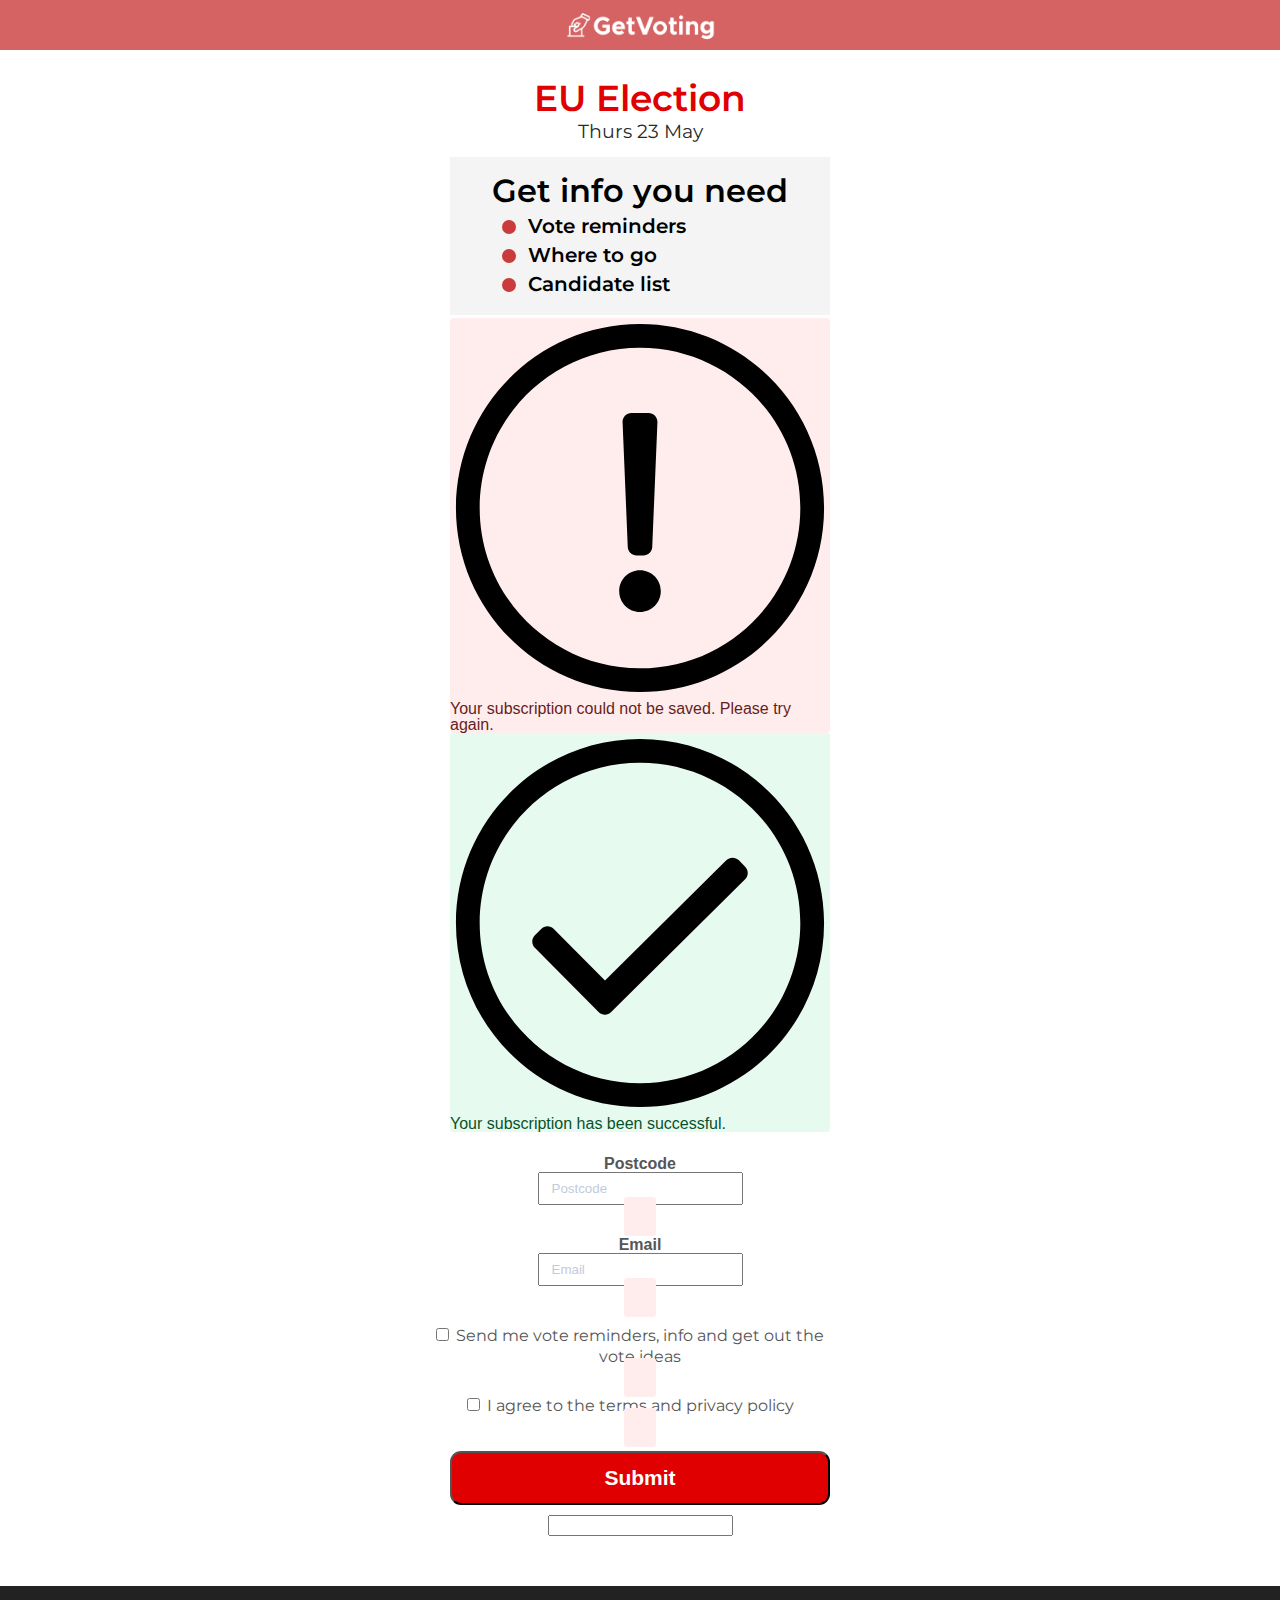
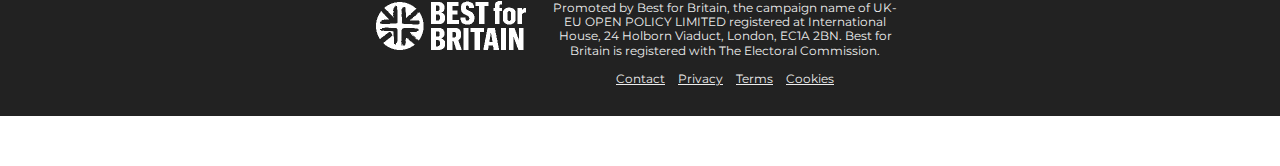
==== index.html @ a3f3d527 "first commit" ====
<!DOCTYPE html>
<html>

<head>
  <meta charset="utf-8" />
  <meta http-equiv="X-UA-Compatible" content="IE=edge" />
  <meta name="viewport" content="width=device-width, initial-scale=1" />
  <!--<link rel="prefetch" href="postal-vote" />
  <link rel="prefetch" href="remind-me" />-->
  <title>Getvoting.org</title>
  <meta name="description" content="Getvoting.org - Everything you need to get it done" />
  <link href="https://fonts.googleapis.com/css?family=Montserrat:400,500,600,700" rel="stylesheet" />
  <link rel="stylesheet" href="css/app.css" />
  <link rel="stylesheet" href="css/sibform.css" />
  <meta itemprop="name" content="Getvoting.org" />
  <meta itemprop="description" content="Getvoting.org - Everything you need to get it done" />
  <meta itemprop="image" content="images/getvoting.jpg" />

  <meta name="twitter:card" content="summary_large_image" />
  <meta name="twitter:site" content="@BestForBritain" />
  <meta name="twitter:title" content="Getvoting.org - Everything you need to get it done" />
  <meta name="twitter:description" content="Getvoting.org - Everything you need to get it done" />
  <meta name="twitter:creator" content="@BestForBritain" />
  <meta name="twitter:image:src" content="https://getvoting.org/images/getvoting.jpg" />

  <meta property="og:title" content="Getvoting.org - Everything you need to get it done" />
  <meta property="og:type" content="article" />
  <meta property="og:image" content="images/getvoting.jpg" />
  <meta property="og:image:width" content="1200" />
  <meta property="og:image:height" content="630" />
  <meta property="og:description" content="Getvoting.org - Everything you need to get it done" />
  <meta property="og:site_name" content="Best For Britain" />

  <script src="https://code.jquery.com/jquery-3.4.1.min.js" integrity="sha256-CSXorXvZcTkaix6Yvo6HppcZGetbYMGWSFlBw8HfCJo=" crossorigin="anonymous"></script>

  <!-- Global site tag (gtag.js) - Google Analytics -->
  <script async src="https://www.googletagmanager.com/gtag/js?id=UA-98374795-5"></script>
  <script>
    window.dataLayer = window.dataLayer || [];

    function gtag() {
      dataLayer.push(arguments);
    }
    gtag('js', new Date());
    gtag('config', 'UA-98374795-5');
  </script>
  <!-- Facebook Pixel Code -->
<script>
    ! function(f, b, e, v, n, t, s) {
      if (f.fbq) return;
      n = f.fbq = function() {
        n.callMethod ?
          n.callMethod.apply(n, arguments) : n.queue.push(arguments)
      };
      if (!f._fbq) f._fbq = n;
      n.push = n;
      n.loaded = !0;
      n.version = '2.0';
      n.queue = [];
      t = b.createElement(e);
      t.async = !0;
      t.src = v;
      s = b.getElementsByTagName(e)[0];
      s.parentNode.insertBefore(t, s)
    }(window, document, 'script',
      'https://connect.facebook.net/en_US/fbevents.js');
    fbq('init', '1871418283117093');
    fbq('track', 'PageView');
  </script>
  <noscript>
  <img height="1" width="1" src="https://www.facebook.com/tr?id=1871418283117093&ev=PageView&noscript=1"/>
</noscript>
  <!-- End Facebook Pixel Code -->

  <script>
    $(function() {

      function daysUntil(year, month, day) {
        var now = new Date(),
            dateEnd = new Date(year, month - 1, day), // months are zero-based
            days = (dateEnd - now) / 1000/60/60/24;   // convert milliseconds to days

        return Math.round(days);
      }

      daysLeft = daysUntil(2019, 5, 23);
      //alert(daysLeft);

      if (daysLeft == -1) {
        daysLeftString = 'Vote today!';
      } else if (daysLeft == 1) {
        daysLeftString = 'Vote in ' + daysLeft + ' day';
      } else if (daysLeft == 0) {
        daysLeftString = 'Tomorrow';
      } else {
        daysLeftString = 'Vote in ' + daysLeft + ' days';
      }

      $( ".title-days-left" ).text(daysLeftString);

    });
  </script>

  <!-- SEND IN BLUE FORM -->
  <link rel="stylesheet" href="https://assets.sendinblue.com/component/form/61c63ac2f8837041dc7e.css">
  <link rel="stylesheet" href="https://assets.sendinblue.com/component/clickable/74ef9830e6b42f1f3c59.css">
  <link rel="stylesheet" href="https://sibforms.com/forms/end-form/build/sib-styles.css">
  <script src="https://www.google.com/recaptcha/api.js?hl=en"></script>

</head>

<body>
  <nav class="navbar navbar-dark bg-dark">
    <div class="container">
      <a class="navbar-brand" href="/">Get Voting</a>
    </div>
  </nav>
  <div class="content pt-3 home-content">
    <div class="container">
      <div class="content-block home-screen">
        <div class="title-eu-election">EU Election</div>
        <div class="title-days-left"></div>
        <div class="title-day">Thurs 23 May</div>

        <div class="list-container">
          <div class="title-info">Get info you need</div>
          <div class="bullet-list">
            <dl class="bulleted">
              <dt>Vote reminders</dt>
              <dt>Where to go</dt>
              <dt>Candidate list</dt>
            </dl>
          </div>
        </div>
      </div>
      <div class="form-container">


        <!-- FORM START -->

        <div id="sib-form-container" class="sib-form-container" style="text-align: center;
           background-color: #EFF2F7;                                 ">
          <div id="error-message" class="sib-form-message-panel" style=" font-size:16px; text-align:left; font-family:&quot;Helvetica&quot;, sans-serif; color:#661d1d; background-color:#ffeded; border-radius:3px; border-color:#ff4949; max-width:540px;">
            <div class="sib-form-message-panel__text sib-form-message-panel__text--center">
              <svg viewBox="0 0 512 512" class="sib-icon sib-notification__icon">
                <path d="M256 40c118.621 0 216 96.075 216 216 0 119.291-96.61 216-216 216-119.244 0-216-96.562-216-216 0-119.203 96.602-216 216-216m0-32C119.043 8 8 119.083 8 256c0 136.997 111.043 248 248 248s248-111.003 248-248C504 119.083 392.957 8 256 8zm-11.49 120h22.979c6.823 0 12.274 5.682 11.99 12.5l-7 168c-.268 6.428-5.556 11.5-11.99 11.5h-8.979c-6.433 0-11.722-5.073-11.99-11.5l-7-168c-.283-6.818 5.167-12.5 11.99-12.5zM256 340c-15.464 0-28 12.536-28 28s12.536 28 28 28 28-12.536 28-28-12.536-28-28-28z"
                />
              </svg>
              <span class="sib-form-message-panel__inner-text">
                          Your subscription could not be saved. Please try again.
                      </span>
            </div>
          </div>
          <div></div>
          <div id="success-message" class="sib-form-message-panel" style=" font-size:16px; text-align:left; font-family:&quot;Helvetica&quot;, sans-serif; color:#085229; background-color:#e7faf0; border-radius:3px; border-color:#13ce66; max-width:540px;">
            <div class="sib-form-message-panel__text sib-form-message-panel__text--center">
              <svg viewBox="0 0 512 512" class="sib-icon sib-notification__icon">
                <path d="M256 8C119.033 8 8 119.033 8 256s111.033 248 248 248 248-111.033 248-248S392.967 8 256 8zm0 464c-118.664 0-216-96.055-216-216 0-118.663 96.055-216 216-216 118.664 0 216 96.055 216 216 0 118.663-96.055 216-216 216zm141.63-274.961L217.15 376.071c-4.705 4.667-12.303 4.637-16.97-.068l-85.878-86.572c-4.667-4.705-4.637-12.303.068-16.97l8.52-8.451c4.705-4.667 12.303-4.637 16.97.068l68.976 69.533 163.441-162.13c4.705-4.667 12.303-4.637 16.97.068l8.451 8.52c4.668 4.705 4.637 12.303-.068 16.97z"
                />
              </svg>
              <span class="sib-form-message-panel__inner-text">
                          Your subscription has been successful.
                      </span>
            </div>
          </div>
          <div></div>
          <div id="sib-container" class="sib-container--large sib-container--vertical" style=" text-align:center; background-color:rgba(255,255,255,1); max-width:540px; border-radius:3px; border-width:1px; border-color:#C0CCD9; border-style:solid;">
            <form id="sib-form" method="POST" action="https://sibforms.com/serve/[base64]">
              <div class="sib-input sib-form-block">
                <div class="form__entry entry_block">
                  <div class="form__label-row ">
                    <label class="entry__label" style=" font-size:16px; text-align:left; font-weight:700; font-family:&quot;Helvetica&quot;, sans-serif; color:#3c4858;" for="POSTCODE" data-required="*">
                      Postcode
                    </label>

                    <div class="entry__field">
                      <input class="input" type="text" id="POSTCODE" name="POSTCODE" autocomplete="off" placeholder="Postcode" data-required="true" required />
                    </div>
                  </div>

                  <label class="entry__error entry__error--primary" style=" font-size:16px; text-align:left; font-family:&quot;Helvetica&quot;, sans-serif; color:#661d1d; background-color:#ffeded; border-radius:3px; border-color:#ff4949;">
                  </label>
                </div>
              </div>
              <div class="sib-input sib-form-block">
                <div class="form__entry entry_block">
                  <div class="form__label-row ">
                    <label class="entry__label" style=" font-size:16px; text-align:left; font-weight:700; font-family:&quot;Helvetica&quot;, sans-serif; color:#3c4858;" for="EMAIL" data-required="*">
                      Email
                    </label>

                    <div class="entry__field">
                      <input class="input" type="email" id="EMAIL" name="EMAIL" autocomplete="off" placeholder="Email" data-required="true" required />
                    </div>
                  </div>

                  <label class="entry__error entry__error--primary" style=" font-size:16px; text-align:left; font-family:&quot;Helvetica&quot;, sans-serif; color:#661d1d; background-color:#ffeded; border-radius:3px; border-color:#ff4949;">
                  </label>
                </div>
              </div>
              <div class="sib-optin sib-form-block" data-required="true">
                <div class="form__entry entry_mcq">
                  <div class="form__label-row ">
                    <div class="entry__choice">
                      <label>
                        <input type="checkbox" class="input_replaced" value="1" id="GDPR" name="GDPR" required />
                        <span class="checkbox checkbox_tick_positive"></span>Send me vote reminders, info and get out the vote ideas
                      </label>
                    </div>
                  </div>
                  <label class="entry__error entry__error--primary" style=" font-size:16px; text-align:left; font-family:&quot;Helvetica&quot;, sans-serif; color:#661d1d; background-color:#ffeded; border-radius:3px; border-color:#ff4949;">
                  </label>
                </div>
              </div>
              <div class="sib-optin sib-form-block" data-required="true">
                <div class="form__entry entry_mcq">
                  <div class="form__label-row ">
                    <div class="entry__choice">
                      <label>
                        <input type="checkbox" class="input_replaced" value="1" id="PRIVACY" name="PRIVACY" required />
                        <span class="checkbox checkbox_tick_positive"></span>I agree to the terms and privacy policy
                      </label>
                    </div>
                  </div>
                  <label class="entry__error entry__error--primary" style=" font-size:16px; text-align:left; font-family:&quot;Helvetica&quot;, sans-serif; color:#661d1d; background-color:#ffeded; border-radius:3px; border-color:#ff4949;">
                  </label>
                </div>
              </div>
              <div class="sib-form-block" style="text-align: center">
                <button class="sib-form-block__button" style=" font-size:16px; text-align:center; font-weight:700; font-family:&quot;Helvetica&quot;, sans-serif; color:#FFFFFF; background-color:#e00001; border-radius:11px;" form="sib-form" type="submit">
                  Submit
                </button>
                <div class="sib-loader" style="display: none;">
                  <div style="background: #e00001;"></div>
                  <div style="background: #e00001;"></div>
                  <div style="background: #e00001;"></div>
                  <div style="background: #e00001;"></div>
                  <div style="background: #e00001;"></div>
                  <div style="background: #e00001;"></div>
                  <div style="background: #e00001;"></div>
                  <div style="background: #e00001;"></div>
                  <div style="background: #e00001;"></div>
                  <div style="background: #e00001;"></div>
                  <div style="background: #e00001;"></div>
                  <div style="background: #e00001;"></div>
                </div>
              </div>
              <input type="text" name="email_address_check" value="" class="input--hidden">
              <input type="hidden" name="locale" value="en">
            </form>
          </div>
          <script>
            window.REQUIRED_CODE_ERROR_MESSAGE = 'Please choose a country code';

            window.EMAIL_INVALID_MESSAGE = window.SMS_INVALID_MESSAGE = "The information provided is invalid. Please review the field format and try again.";

            window.REQUIRED_ERROR_MESSAGE = "This field cannot be left blank. ";

            window.GENERIC_INVALID_MESSAGE = "The information provided is invalid. Please review the field format and try again.";




            window.translation = {
              common: {
                selectedList: '{quantity} list selected',
                selectedLists: '{quantity} lists selected'
              }
            };

            var AUTOHIDE = Boolean(0);
          </script>
          <script src="https://sibforms.com/forms/end-form/build/main.js">
          </script>
        </div>

        <!-- FORM END -->

    </div>
  </div>
  <div class="footer">
    <div class="container">
      <div class="footer-logo"></div>
      <div class="footer-content">
        <p class="footer-text">
          Promoted by Best for Britain, the campaign name of UK-EU OPEN POLICY LIMITED registered at International House, 24 Holborn Viaduct, London, EC1A 2BN. Best for Britain is registered with The Electoral Commission.
        </p>
        <ul class="footer-links">
          <li>
            <a href="https://www.bestforbritain.org/contact" target="_blank">Contact</a>
          </li>
          <li>
            <a href="https://www.bestforbritain.org/privacy_policy" target="_blank">Privacy</a>
          </li>
          <li>
            <a href="https://www.bestforbritain.org/terms_of_use" target="_blank">Terms</a>
          </li>
          <li>
            <a href="https://www.bestforbritain.org/cookies" target="_blank">Cookies</a>
          </li>
        </ul>
      </div>
    </div>
  </div>
</body>

</html>
---- css/app.css ----
a, abbr, acronym, address, applet, article, aside, audio, b, big, blockquote, body, canvas, caption, center, cite, code, dd, del, details, dfn, div, dl, dt, em, embed, fieldset, figcaption, figure, footer, form, h1, h2, h3, h4, h5, h6, header, hgroup, html, i, iframe, img, ins, kbd, label, legend, li, mark, menu, nav, object, ol, output, p, pre, q, ruby, s, samp, section, small, span, strike, strong, sub, summary, sup, table, tbody, td, tfoot, th, thead, time, tr, tt, u, ul, var, video {
  margin: 0;
  padding: 0;
  border: 0;
  font-size: 100%;
  font: inherit;
  vertical-align: baseline
}

article, aside, details, figcaption, figure, footer, header, hgroup, menu, nav, section {
  display: block
}

body {
  line-height: 1
}

ol, ul {
  list-style: none
}

blockquote, q {
  quotes: none
}

blockquote:after, blockquote:before, q:after, q:before {
  content: "";
  content: none
}

table {
  border-collapse: collapse;
  border-spacing: 0
}

html {
  box-sizing: border-box
}

*, :after, :before {
  box-sizing: inherit
}

body {
  font-family: Montserrat, sans-serif
}

.container {
  margin: 0 auto;
  max-width: 400px;
  padding: 0 10px
}

.container.bg-2 {
  background: #eee;
  max-width: none
}

.container.bg-2 .content-block {
  margin: 0 auto;
  max-width: 400px;
  padding: 30px 10px
}

.navbar {
  background: #d56363;
  height: 50px;
  line-height: 50px
}

.navbar .container {
  display: flex;
  justify-content: space-between
}

.navbar .navbar-brand {
  background: url(../images/logo.png) no-repeat 0 0;
  background-size: 159px 36px;
  text-indent: -9999px;
  width: 231px;
  margin: 0 auto;
  background-position: center 8px;
}

.navbar a {
  color: #fff;
  font-weight: 600;
  text-decoration: none
}

.navbar a:focus, .navbar a:hover {
  text-decoration: underline
}

.content {
  min-height: calc(100vh - 230px);
  padding: 50px 0;
  text-align: center
}

.footer {
  color: #eee;
  background: #222;
  min-height: 180px;
  padding: 15px 0
}

.footer a {
  color: inherit
}

.footer .footer-links, .footer .footer-text {
  font-size: 1.2rem
}

.footer .footer-links li {
  display: inline-block
}

.footer .footer-links li+li {
  margin-left: 10px
}

@media (max-width:567px) {
  .footer .footer-logo {
    background: url(../images/bfb-logo.png) no-repeat 50%;
    background-size: 150px;
    height: 60px;
    margin: 0 auto 10px;
    width: 170px
  }
  .footer .footer-content {
    text-align: center
  }
}

@media (min-width:568px) {
  .content {
    min-height: calc(100vh - 160px)
  }
  .footer {
    min-height: 110px
  }
  .footer .container {
    display: flex;
    max-width: 548px
  }
  .footer .footer-logo {
    background: url(../images/bfb-logo.png) no-repeat 0 0;
    background-size: 150px;
    flex: 1 0 auto;
    height: 100px;
    width: 170px
  }
}

html {
  font-size: 10px
}

body {
  font-size: 2rem
}

p {
  line-height: 1.2;
  margin-bottom: 15px
}

dl {
  text-align: left
}

dl dt {
  font-weight: 600;
  margin-bottom: 5px
}

dl dd {
  margin-bottom: 15px
}

dl.bulleted {
  padding-left: 40px
}

dl.bulleted dt {
  position: relative;
  margin-bottom: 9px;
}

dl.bulleted dt:after {
  background: #ca3b3b;
  border-radius: 100%;
  content: "";
  display: block;
  height: 14px;
  left: -26px;
  position: absolute;
  top: 4px;
  width: 14px
}

.sr-only {
  left: -9999px;
  position: absolute
}

.alert {
  background: #ebb3b3;
  padding: 15px;
  text-align: left
}

.content-block.no-problem p:first-child, .content-block.no-problem p:nth-child(3) {
  font-size: 2.4rem
}

.content-block.no-problem span {
  color: #ca3b3b;
  display: block;
  font-weight: 700
}

.content-block.know-your-ni p:first-child {
  font-size: 2.4rem
}

.content-block.find-your-ni {
  padding-bottom: 50px
}

.content-block.find-your-ni p:first-child {
  font-size: 2.4rem
}

.content-block.find-your-ni span {
  display: block
}

.content-block.register-to-vote p {
  font-size: 2.4rem;
  font-weight: 600
}

.content-block.register-to-vote span {
  display: block;
  font-size: 2rem;
  font-weight: 400
}

.content-block.registered p:nth-child(2) {
  font-size: 2.4rem;
  font-weight: 600
}

.content-block.registered p:nth-child(2) span {
  color: #ca3b3b
}

.content-block.how-long-to-register.form-info p:first-child {
  font-size: 2.4rem;
  font-weight: 600;
  padding: 0 15px;
  text-align: left
}

.content-block.how-long-to-register.form-info dt span {
  color: #ca3b3b;
  float: right
}

.content-block.home-screen p:first-child, .content-block.how-long-to-register.postcode-check p:first-child {
  font-size: 2.4rem;
  font-weight: 600
}

.content-block.home-screen p:nth-child(2) {
  color: #ca3b3b;
  font-size: 2.4rem;
  font-weight: 600
}

.socialimage {
  margin: 0 auto 15px
}

.btn, .socialimage {
  display: block;
  width: 100%
}

.btn {
  background: #ca3b3b;
  border: 0;
  border-radius: 10px;
  color: #fff;
  cursor: pointer;
  font-family: inherit;
  font-size: 2rem;
  font-weight: 600;
  height: 50px;
  line-height: 50px;
  text-decoration: none
}

.btn:focus, .btn:hover {
  background: #a52d2d
}

.btn.btn-outline {
  background: none;
  border: 1px solid #ca3b3b;
  color: #ca3b3b
}

.btn-list {
  padding-top: 15px
}

.btn-list li {
  margin-bottom: 15px
}

.form-group {
  margin-bottom: 30px;
  text-align: left
}

.form-label {
  display: block;
  font-weight: 500;
  margin: 0 0 5px
}

.form-label span {
  font-weight: 400
}

.form-control {
  border: 1px solid #999;
  border-radius: 10px;
  display: block;
  font-family: inherit;
  font-size: 2rem;
  height: 45px;
  line-height: 45px;
  padding: 0 16px;
  width: 100%
}

textarea.form-control {
  height: auto
}

.form-check .form-check-input {
  left: -9999px;
  position: absolute
}

.form-check .form-check-label {
  background: #eee;
  border-radius: 10px;
  cursor: pointer;
  display: block;
  font-weight: 500;
  padding: 15px 15px 15px 40px;
  position: relative
}

.form-check .form-check-label a {
  color: inherit
}

.form-check [type=checkbox]:checked+.form-check-label, .form-check [type=radio]:checked+.form-check-label {
  background: #ebb3b3
}

.form-check [type=checkbox]+.form-check-label:before, .form-check [type=checkbox]:checked+.form-check-label:after, .form-check [type=radio]+.form-check-label:before, .form-check [type=radio]:checked+.form-check-label:after {
  content: "";
  position: absolute
}

.form-check [type=radio]+.form-check-label:before, .form-check [type=radio]:checked+.form-check-label:after {
  border-radius: 100%
}

.form-check [type=checkbox]+.form-check-label:before, .form-check [type=radio]+.form-check-label:before {
  top: 14px;
  left: 14px;
  width: 16px;
  height: 16px;
  background: #fff;
  border: 1px solid #999
}

.form-check [type=checkbox]:checked+.form-check-label:after, .form-check [type=radio]:checked+.form-check-label:after {
  background: #1585ff;
  height: 10px;
  left: 17px;
  top: 17px;
  width: 10px
}

/* NEW CSS */

.home-content {
  padding-top: 30px;
}

.title-eu-election,
.title-days-left {
  font-size: 36px;
  color: #e00001;
  font-weight: 600;
}

.title-days-left {
  color: #2a2a2a;
  font-size: 25px;
  margin-top: 4px;
}

.title-day {
  color: #2a2a2a;
  font-size: 19px;
  margin-top: 6px;
}

.list-container {
  background: #f4f4f4;
  padding: 2px 0 12px;
  margin-top: 16px;
}

.title-info {
    font-weight: 600;
    font-size: 26px;
    margin: 16px 0 9px;
}

.bullet-list {
  width: 80%;
  margin: 0 auto;
}

.form-container {
  padding-top: 3px;
  padding-bottom: 30px;
}



@media (min-width:400px) {
    .title-info {
      font-size: 32px;
    }
}



/* SHARE PAGE */

.social-buttons {
  margin: 30px 0 60px;
}

.button {
    border-radius: 10px;
    font-size: 21px;
    font-weight: 500;
    margin: 0 auto 10px;
    padding: 12px 0;
    text-align: center;
    text-decoration: none;
    width: 100%;
    display: block;
    cursor: pointer;
    color: #ffffff;
}

.socmed-button {
    font-size: 18px;
    font-weight: 600;
    padding: 0 0 0 30px;
    position: relative;
}

.socmed-button #email, .socmed-button #facebook, .socmed-button #twitter, .socmed-button #whatsapp {
    position: absolute;
    left: 14px;
    font-size: 27px;
    margin-top: -4px;
}

svg:not(:root).svg-inline--fa {
    overflow: visible;
}

.svg-inline--fa.fa-w-14 {
    width: 0.875em;
}

.svg-inline--fa {
    display: inline-block;
    height: 1em;
    vertical-align: -.125em;
}

.social-buttons a {
  text-decoration: none;
}

.socmed-button.start-again {
  font-size: 16px;
  text-align: center;
  font-weight: 700;
  font-family: "Helvetica", sans-serif;
  color: #FFFFFF;
  background-color: #e00001;
  border-radius: 11px;
  display: inline-block;
  padding: 8px 18px;
  border: none;
  overflow-wrap: break-word;
  max-width: 100%;
  width: 100% !important;
  padding: 13px !important;
  font-size: 21px !important;
}
---- css/sibform.css ----
@font-face {
  font-display: block;
  font-family: Roboto;
  src: url(https://assets.sendinblue.com/font/Roboto/Latin/normal/normal/7529907e9eaf8ebb5220c5f9850e3811.woff2) format("woff2"), url(https://assets.sendinblue.com/font/Roboto/Latin/normal/normal/25c678feafdc175a70922a116c9be3e7.woff) format("woff")
}

@font-face {
  font-display: fallback;
  font-family: Roboto;
  font-weight: 600;
  src: url(https://assets.sendinblue.com/font/Roboto/Latin/medium/normal/6e9caeeafb1f3491be3e32744bc30440.woff2) format("woff2"), url(https://assets.sendinblue.com/font/Roboto/Latin/medium/normal/71501f0d8d5aa95960f6475d5487d4c2.woff) format("woff")
}

@font-face {
  font-display: fallback;
  font-family: Roboto;
  font-weight: 700;
  src: url(https://assets.sendinblue.com/font/Roboto/Latin/bold/normal/3ef7cf158f310cf752d5ad08cd0e7e60.woff2) format("woff2"), url(https://assets.sendinblue.com/font/Roboto/Latin/bold/normal/ece3a1d82f18b60bcce0211725c476aa.woff) format("woff")
}

#sib-container input:-ms-input-placeholder {
  text-align: left;
  font-family: "Helvetica", sans-serif;
  color: #c0ccda;
}

#sib-container input::placeholder {
  text-align: left;
  font-family: "Helvetica", sans-serif;
  color: #c0ccda;
}

/* CUSTOM */

#sib-container {
  border: none !important;
}

.entry__label {
  margin-bottom: 1px !important;
}

.entry_block .input, .form_block .form__entry .input {
    padding: 7px 12px !important;
}

.sib-form-block {
    padding-top: 0 !important;
    padding-bottom: 8px !important;
}

#sib-container {
    padding: 20px 0 !important;
}

.entry__choice label {
    line-height: 1.2 !important;
    font-size: 16px !important;
}

.entry__choice {
    text-indent: -1.2em !important;
}

.sib-form-block__button {
  width: 100% !important;
  padding: 13px !important;
  font-size: 21px !important;
}

.entry__error {
  padding: 11px 16px !important;
}

.entry__label:after {
    display: none !important;
}

#sib-form-container {
  background: #ffffff !important;
}

.sib-form-message-panel--active {
  margin: 0 !important;
}

.entry__field {
  -moz-border-radius: 10px !important;
  -webkit-border-radius: 10px !important;
  -khtml-border-radius: 10px !important;
  border-radius: 10px !important;
}

#sib-form > div:nth-child(3) {
  padding-top: 10px !important;
}

#sib-form > div:nth-child(4) {
  padding-bottom: 15px !important;
}

.form__label-row,
.entry__label {
  color: #565656 !important;
}
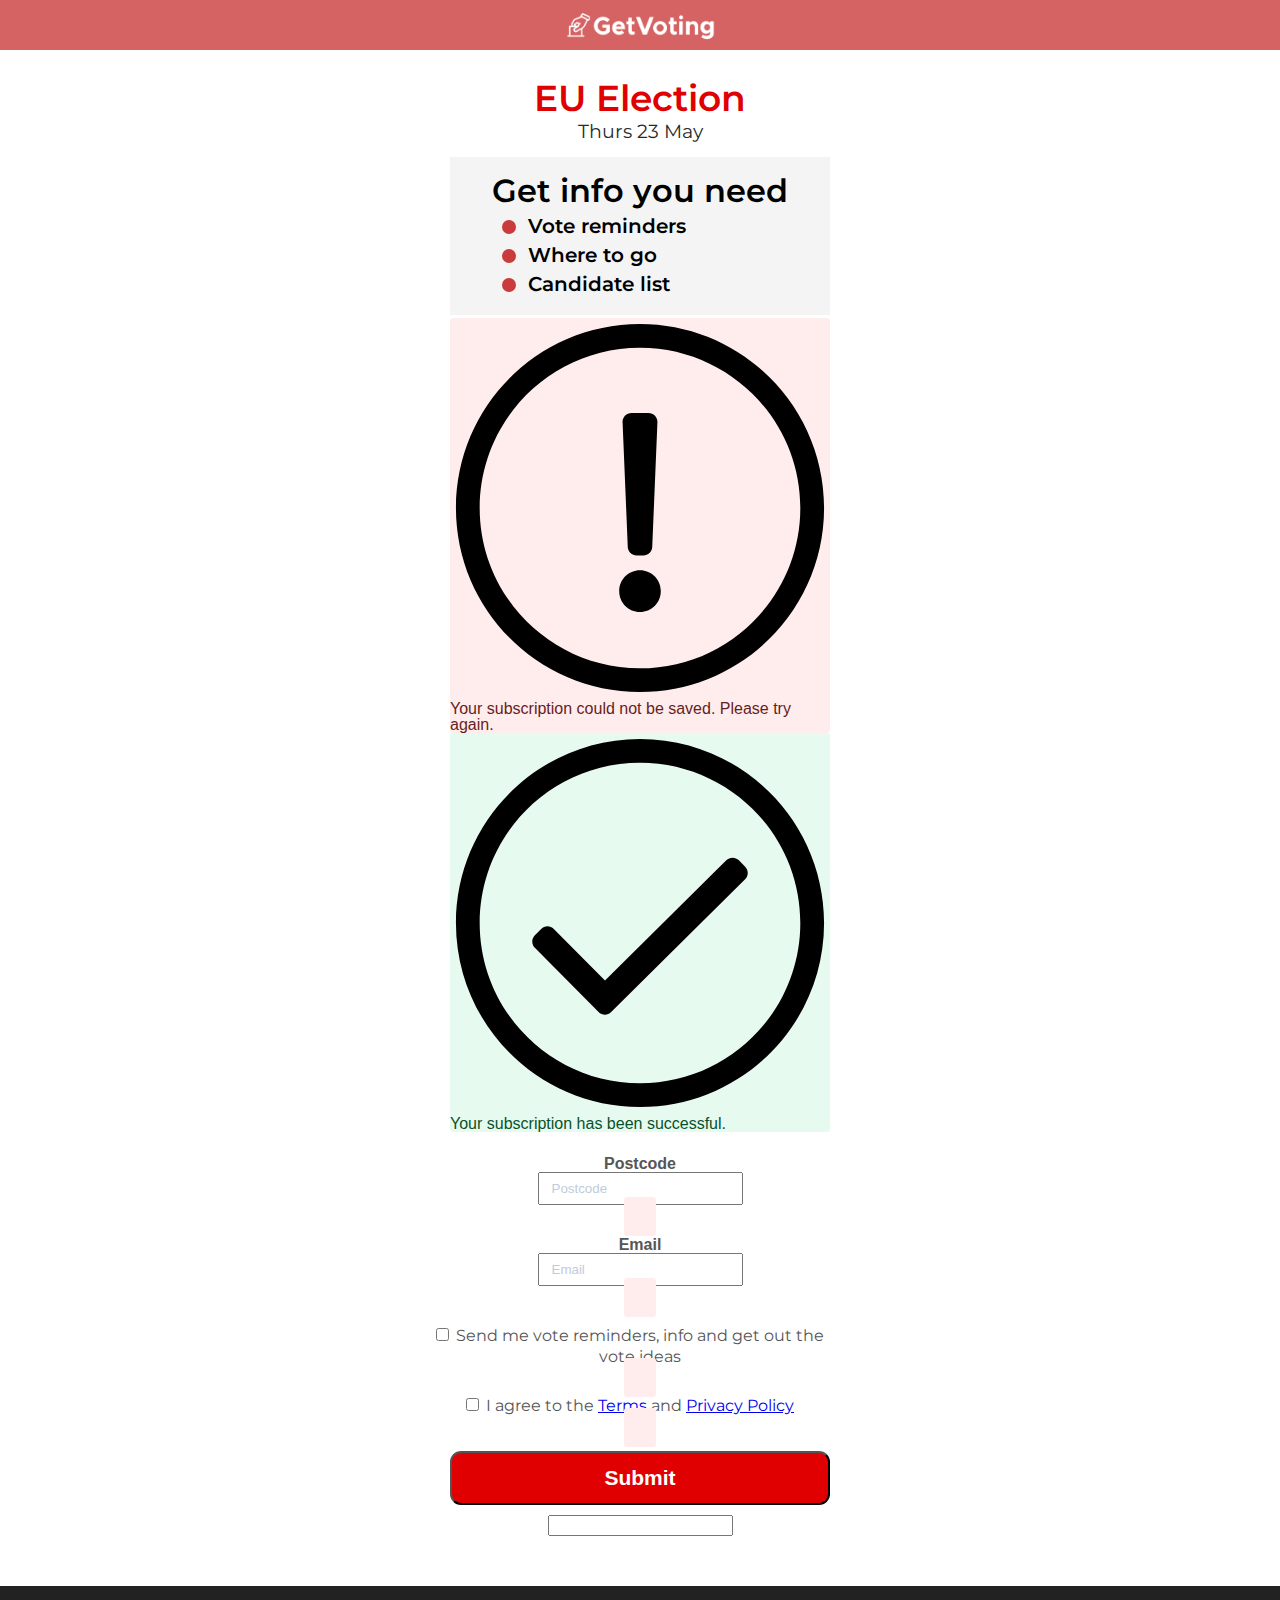
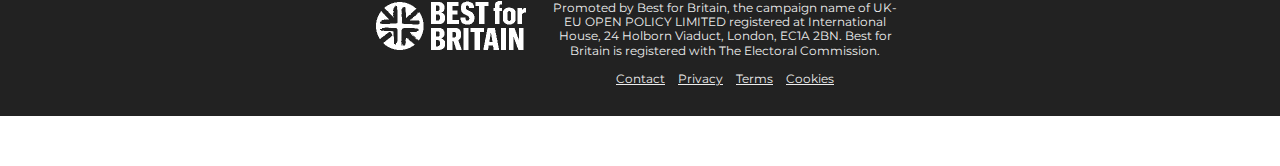
==== commit 8f8e2309: "terms links" ====
--- a/index.html
+++ b/index.html
@@ -218,7 +218,7 @@
                     <div class="entry__choice">
                       <label>
                         <input type="checkbox" class="input_replaced" value="1" id="PRIVACY" name="PRIVACY" required />
-                        <span class="checkbox checkbox_tick_positive"></span>I agree to the terms and privacy policy
+                        <span class="checkbox checkbox_tick_positive"></span>I agree to the <a href="https://www.bestforbritain.org/terms_of_use" target="_blank">Terms</a> and <a href="https://www.bestforbritain.org/privacy_policy" target="_blank">Privacy Policy</a>
                       </label>
                     </div>
                   </div>
